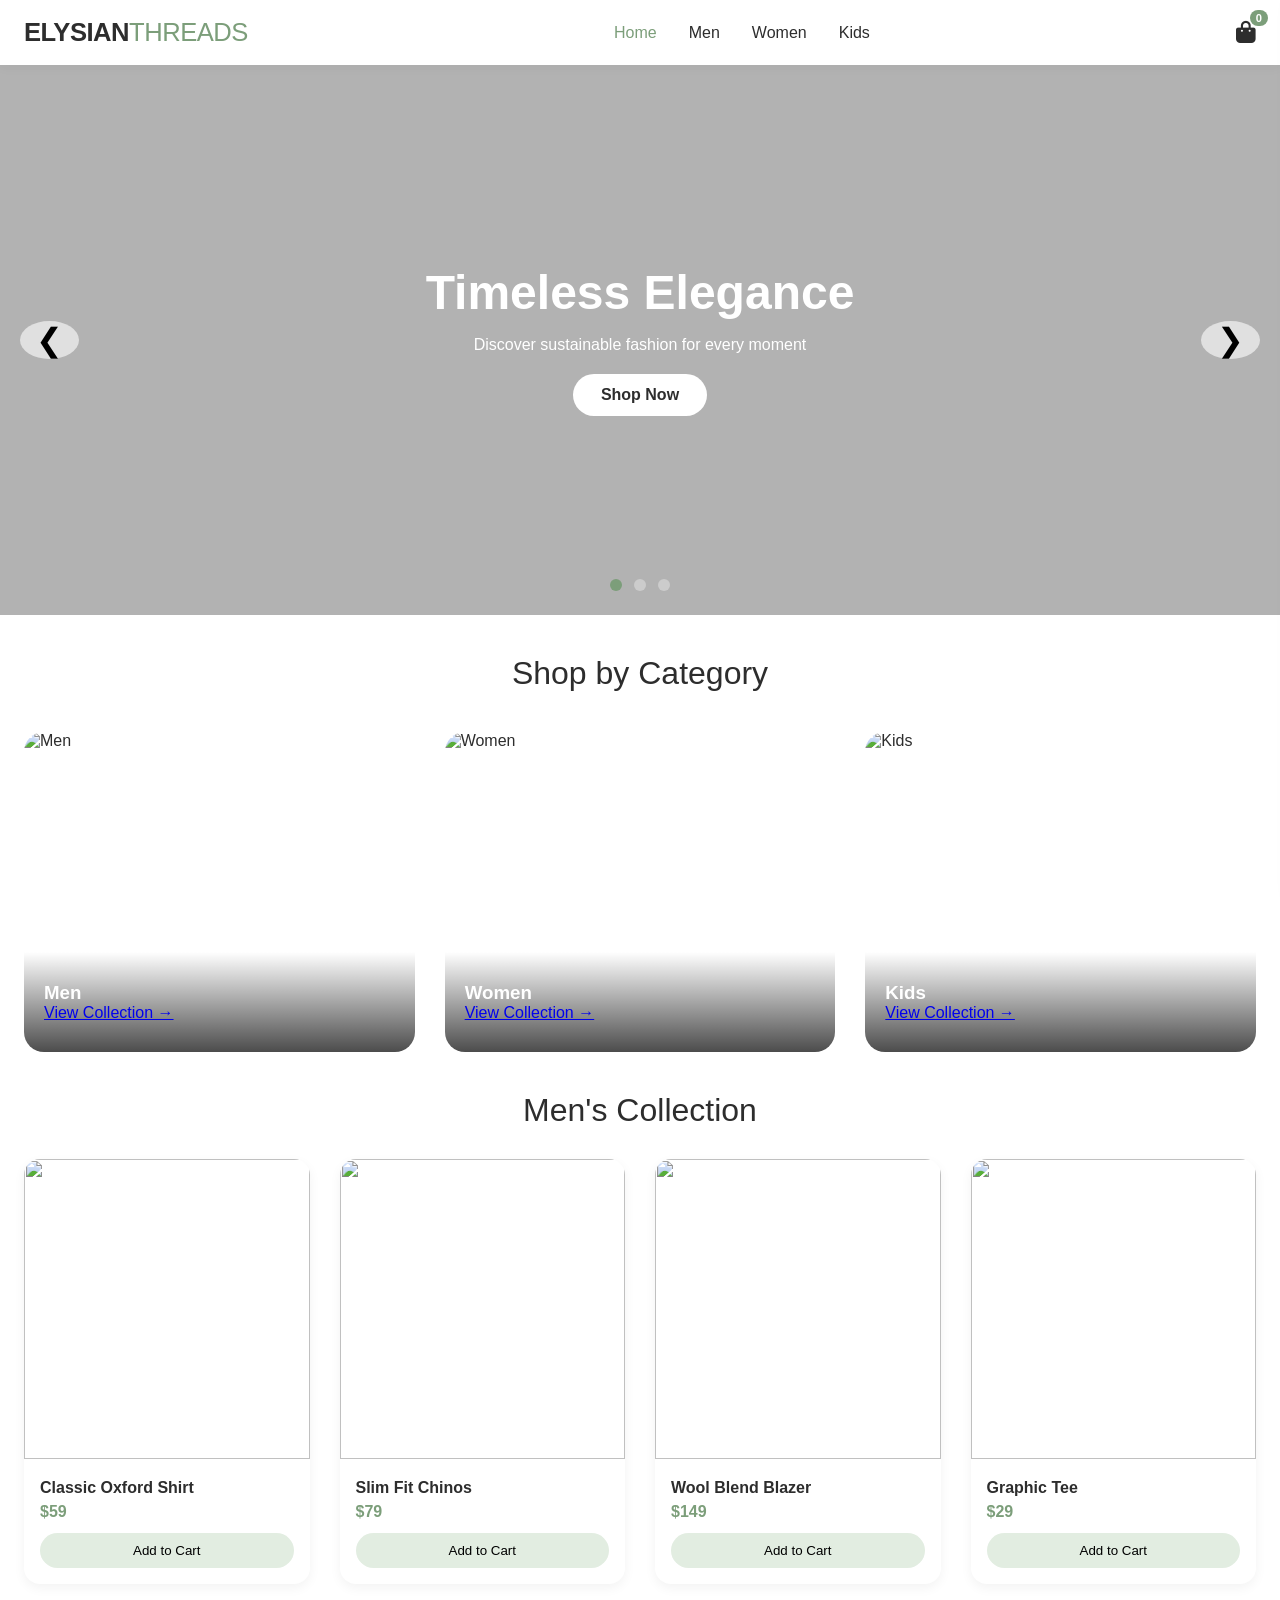
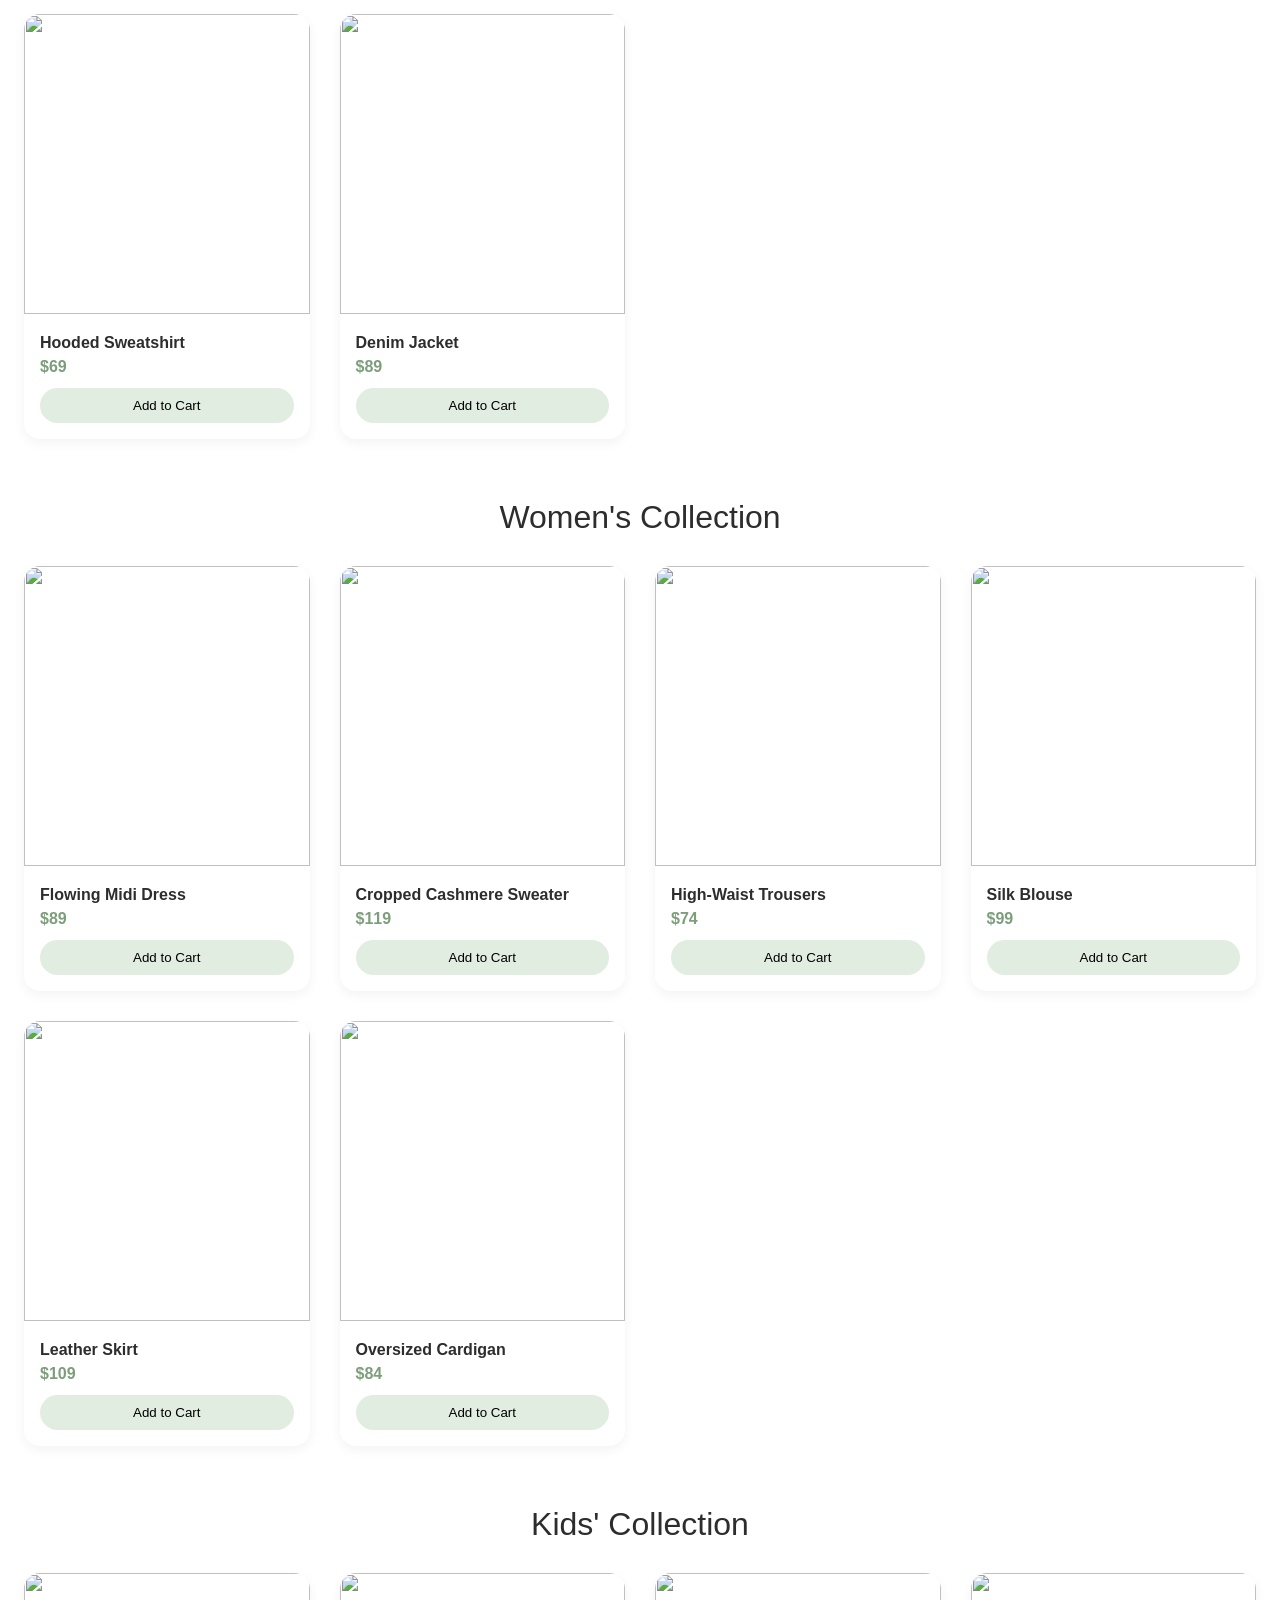
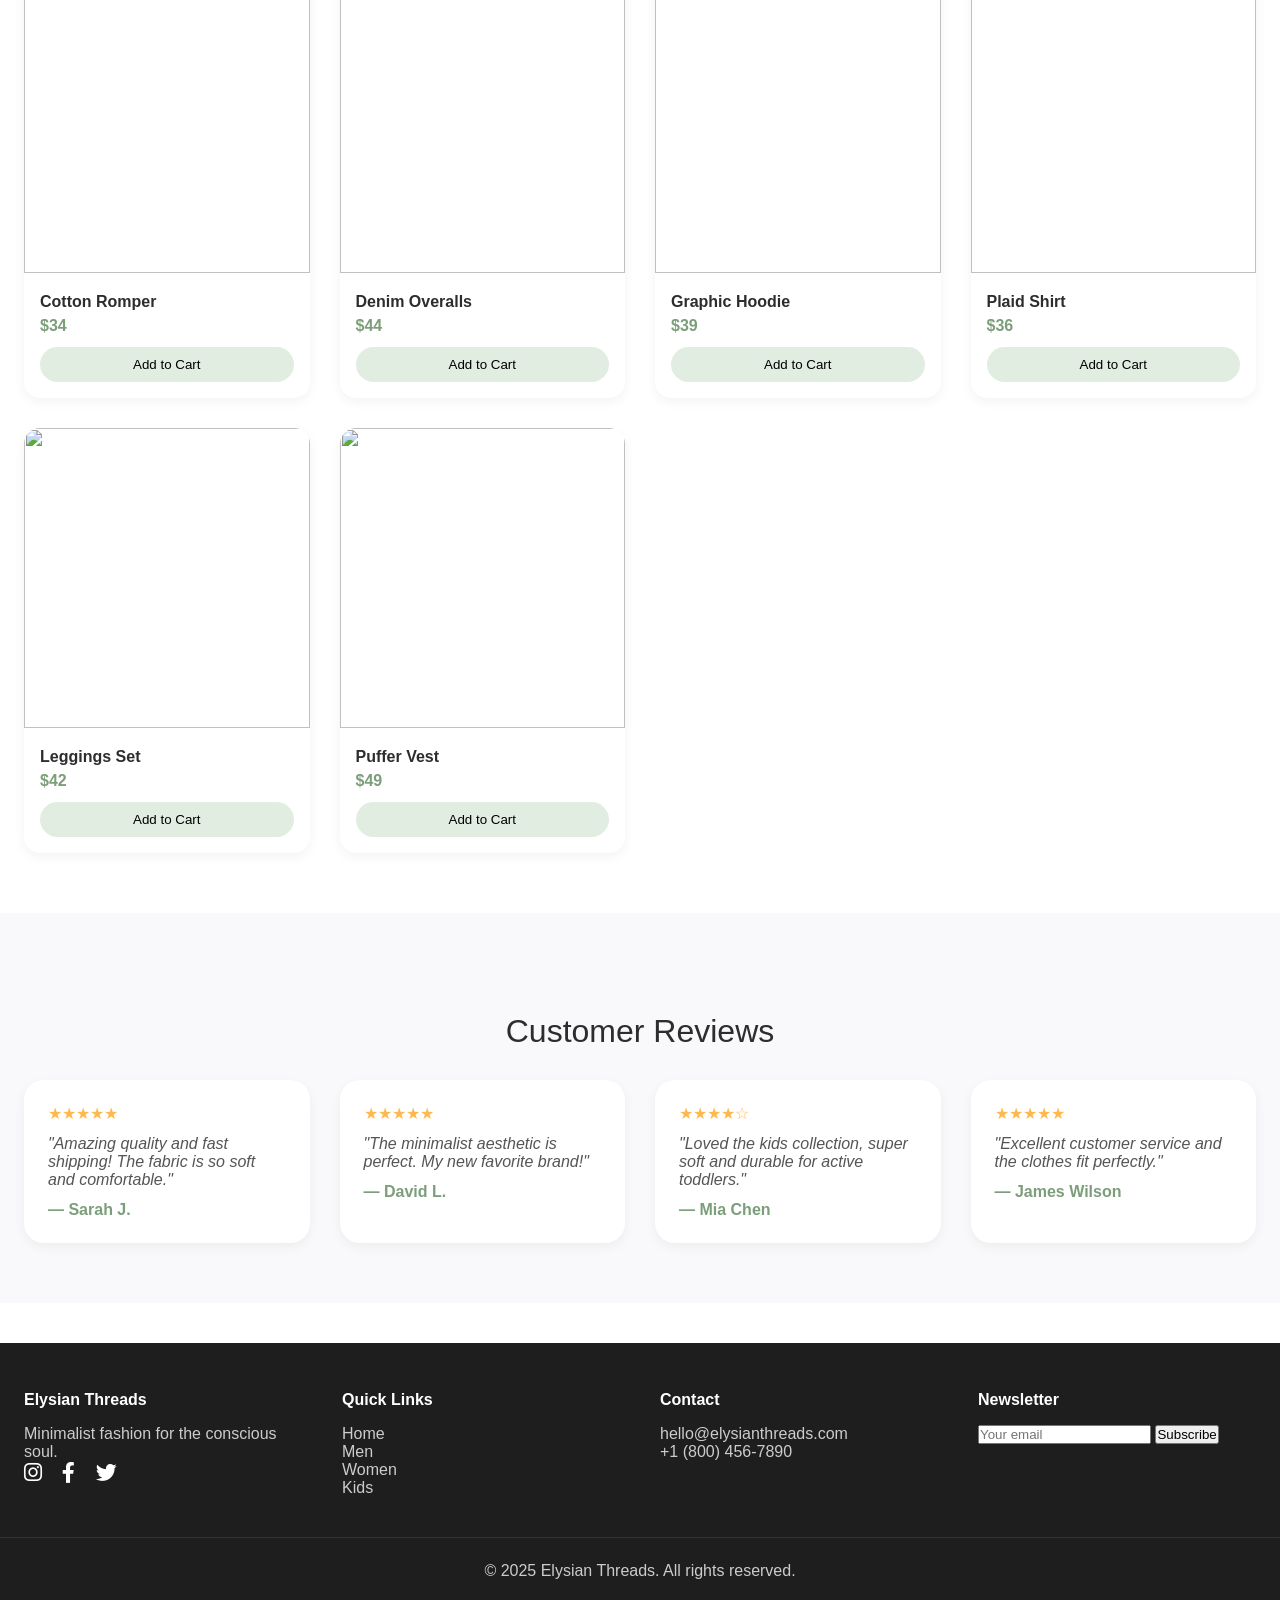
==== index.html @ 68f06bfb "Add files via upload" ====
<!DOCTYPE html>
<html lang="en">
<head>
    <meta charset="UTF-8">
    <meta name="viewport" content="width=device-width, initial-scale=1.0, user-scalable=yes">
    <title>Elysian Threads | Minimalist Clothing</title>
    <link rel="stylesheet" href="https://cdnjs.cloudflare.com/ajax/libs/font-awesome/6.0.0-beta3/css/all.min.css">
    <link rel="stylesheet" href="style.css">
</head>
<body>

    <!-- Header / Navigation -->
    <header>
        <div class="container header-container">
            <div class="logo">
                <a href="index.html">ELYSIAN<span>THREADS</span></a>
            </div>
            <nav>
                <ul class="nav-links">
                    <li><a href="index.html" class="active">Home</a></li>
                    <li><a href="#men">Men</a></li>
                    <li><a href="#women">Women</a></li>
                    <li><a href="#kids">Kids</a></li>
                </ul>
            </nav>
            <div class="cart-icon">
                <i class="fas fa-shopping-bag"></i>
                <span class="cart-count" id="cartCount">0</span>
            </div>
            <div class="mobile-menu-btn">
                <i class="fas fa-bars"></i>
            </div>
        </div>
    </header>

    <!-- Cart Sidebar -->
    <div class="cart-sidebar" id="cartSidebar">
        <div class="cart-header">
            <h3>Shopping Cart</h3>
            <button class="close-cart" id="closeCartBtn">&times;</button>
        </div>
        <div class="cart-items" id="cartItemsList">
            <p class="empty-cart-msg">Your cart is empty</p>
        </div>
        <div class="cart-footer">
            <div class="cart-total">
                <span>Total:</span>
                <span id="cartTotalPrice">$0.00</span>
            </div>
            <button class="checkout-btn" id="checkoutBtn">Begin Checkout</button>
        </div>
    </div>
    <div class="cart-overlay" id="cartOverlay"></div>

    <!-- Hero Carousel -->
    <section class="hero" id="home">
        <div class="carousel-container">
            <div class="carousel-slides" id="carouselSlides">
                <div class="slide active">
                    <div class="slide-content">
                        <h2>Timeless Elegance</h2>
                        <p>Discover sustainable fashion for every moment</p>
                        <a href="#men" class="slide-btn">Shop Now</a>
                    </div>
                </div>
                <div class="slide">
                    <div class="slide-content">
                        <h2>Effortless Style</h2>
                        <p>Modern minimalism meets comfort</p>
                        <a href="#women" class="slide-btn">Explore Women</a>
                    </div>
                </div>
                <div class="slide">
                    <div class="slide-content">
                        <h2>Little Wonders</h2>
                        <p>Gentle fabrics for joyful kids</p>
                        <a href="#kids" class="slide-btn">Kids Collection</a>
                    </div>
                </div>
            </div>
            <button class="carousel-btn prev" id="prevBtn">&#10094;</button>
            <button class="carousel-btn next" id="nextBtn">&#10095;</button>
            <div class="carousel-dots" id="carouselDots"></div>
        </div>
    </section>

    <!-- Category Showcase -->
    <section class="categories">
        <div class="container">
            <h2 class="section-title">Shop by Category</h2>
            <div class="category-grid">
                <div class="category-card" data-cat="men">
                    <img src="https://images.unsplash.com/photo-1594938298603-c8148c4dae35?w=500&h=600&fit=crop" alt="Men">
                    <div class="category-overlay">
                        <h3>Men</h3>
                        <a href="#men" class="category-link">View Collection →</a>
                    </div>
                </div>
                <div class="category-card" data-cat="women">
                    <img src="https://images.unsplash.com/photo-1532453288672-3a27e9be9efd?w=500&h=600&fit=crop" alt="Women">
                    <div class="category-overlay">
                        <h3>Women</h3>
                        <a href="#women" class="category-link">View Collection →</a>
                    </div>
                </div>
                <div class="category-card" data-cat="kids">
                    <img src="https://images.unsplash.com/photo-1519238263530-99bdd11df2ea?w=500&h=600&fit=crop" alt="Kids">
                    <div class="category-overlay">
                        <h3>Kids</h3>
                        <a href="#kids" class="category-link">View Collection →</a>
                    </div>
                </div>
            </div>
        </div>
    </section>

    <!-- Product Sections -->
    <div id="men"></div>
    <section class="products-section">
        <div class="container">
            <h2 class="section-title">Men's Collection</h2>
            <div class="product-grid" id="menProducts"></div>
        </div>
    </section>

    <div id="women"></div>
    <section class="products-section">
        <div class="container">
            <h2 class="section-title">Women's Collection</h2>
            <div class="product-grid" id="womenProducts"></div>
        </div>
    </section>

    <div id="kids"></div>
    <section class="products-section">
        <div class="container">
            <h2 class="section-title">Kids' Collection</h2>
            <div class="product-grid" id="kidsProducts"></div>
        </div>
    </section>

    <!-- Customer Reviews -->
    <section class="reviews">
        <div class="container">
            <h2 class="section-title">Customer Reviews</h2>
            <div class="reviews-grid" id="reviewsContainer"></div>
        </div>
    </section>

    <!-- Footer -->
    <footer>
        <div class="container footer-content">
            <div class="footer-col">
                <h4>Elysian Threads</h4>
                <p>Minimalist fashion for the conscious soul.</p>
                <div class="social-icons">
                    <a href="#"><i class="fab fa-instagram"></i></a>
                    <a href="#"><i class="fab fa-facebook-f"></i></a>
                    <a href="#"><i class="fab fa-twitter"></i></a>
                </div>
            </div>
            <div class="footer-col">
                <h4>Quick Links</h4>
                <ul>
                    <li><a href="index.html">Home</a></li>
                    <li><a href="#men">Men</a></li>
                    <li><a href="#women">Women</a></li>
                    <li><a href="#kids">Kids</a></li>
                </ul>
            </div>
            <div class="footer-col">
                <h4>Contact</h4>
                <p>hello@elysianthreads.com</p>
                <p>+1 (800) 456-7890</p>
            </div>
            <div class="footer-col">
                <h4>Newsletter</h4>
                <form id="newsletterForm">
                    <input type="email" placeholder="Your email" required>
                    <button type="submit">Subscribe</button>
                </form>
            </div>
        </div>
        <div class="footer-bottom">
            <p>&copy; 2025 Elysian Threads. All rights reserved.</p>
        </div>
    </footer>

    <!-- Modal for Product Detail -->
    <div id="productModal" class="modal">
        <div class="modal-content">
            <span class="close-modal">&times;</span>
            <div class="modal-body" id="modalBody"></div>
        </div>
    </div>

    <script src="script.js"></script>
</body>
</html>
---- style.css ----
* {
    margin: 0;
    padding: 0;
    box-sizing: border-box;
    font-family: 'Inter', -apple-system, BlinkMacSystemFont, 'Segoe UI', sans-serif;
}

body {
    background-color: #ffffff;
    color: #2d2d2d;
    overflow-x: hidden;
}

:root {
    --sage: #7c9e7a;
    --sage-dark: #5e7c5c;
    --sage-light: #e2ede1;
    --gray-bg: #f9f9fb;
    --text-muted: #6b6b6b;
    --border: #ececec;
}

.container {
    max-width: 1280px;
    margin: 0 auto;
    padding: 0 24px;
}

/* Header */
header {
    background: white;
    box-shadow: 0 2px 12px rgba(0,0,0,0.04);
    position: sticky;
    top: 0;
    z-index: 100;
}

.header-container {
    display: flex;
    justify-content: space-between;
    align-items: center;
    padding: 18px 24px;
}

.logo a {
    font-size: 1.6rem;
    font-weight: 600;
    letter-spacing: -0.5px;
    text-decoration: none;
    color: #2d2d2d;
}

.logo span {
    color: var(--sage);
    font-weight: 300;
}

.nav-links {
    display: flex;
    gap: 32px;
    list-style: none;
}

.nav-links a {
    text-decoration: none;
    color: #2d2d2d;
    font-weight: 500;
    transition: color 0.2s;
}

.nav-links a:hover, .nav-links a.active {
    color: var(--sage);
}

.cart-icon {
    position: relative;
    cursor: pointer;
    font-size: 1.4rem;
    color: #2d2d2d;
}

.cart-count {
    position: absolute;
    top: -10px;
    right: -12px;
    background: var(--sage);
    color: white;
    font-size: 0.7rem;
    font-weight: bold;
    padding: 2px 6px;
    border-radius: 20px;
    min-width: 18px;
    text-align: center;
}

.mobile-menu-btn {
    display: none;
    font-size: 1.5rem;
    cursor: pointer;
}

/* Cart Sidebar */
.cart-sidebar {
    position: fixed;
    top: 0;
    right: -400px;
    width: 380px;
    height: 100%;
    background: white;
    box-shadow: -4px 0 20px rgba(0,0,0,0.1);
    z-index: 1000;
    transition: right 0.3s ease;
    display: flex;
    flex-direction: column;
    padding: 20px;
}

.cart-sidebar.open {
    right: 0;
}

.cart-overlay {
    position: fixed;
    top: 0;
    left: 0;
    width: 100%;
    height: 100%;
    background: rgba(0,0,0,0.4);
    z-index: 999;
    display: none;
}

.cart-overlay.active {
    display: block;
}

.cart-header {
    display: flex;
    justify-content: space-between;
    align-items: center;
    border-bottom: 1px solid var(--border);
    padding-bottom: 15px;
}

.close-cart {
    background: none;
    border: none;
    font-size: 28px;
    cursor: pointer;
}

.cart-items {
    flex: 1;
    overflow-y: auto;
    margin: 20px 0;
}

.cart-item {
    display: flex;
    gap: 12px;
    margin-bottom: 16px;
    padding-bottom: 12px;
    border-bottom: 1px solid #f0f0f0;
}

.cart-item-img {
    width: 70px;
    height: 70px;
    object-fit: cover;
    border-radius: 8px;
}

.cart-item-details {
    flex: 1;
}

.cart-item-title {
    font-weight: 500;
    font-size: 0.9rem;
}

.cart-item-price {
    color: var(--sage);
    font-weight: 600;
}

.cart-item-remove {
    background: none;
    border: none;
    color: #999;
    cursor: pointer;
    font-size: 1rem;
}

.cart-footer {
    border-top: 1px solid var(--border);
    padding-top: 16px;
}

.cart-total {
    display: flex;
    justify-content: space-between;
    font-weight: 700;
    margin-bottom: 16px;
}

.checkout-btn {
    width: 100%;
    background: var(--sage);
    color: white;
    border: none;
    padding: 14px;
    border-radius: 40px;
    font-weight: 600;
    cursor: pointer;
    transition: 0.2s;
}

.checkout-btn:hover {
    background: var(--sage-dark);
}

/* Hero Carousel */
.hero {
    margin-bottom: 40px;
}

.carousel-container {
    position: relative;
    overflow: hidden;
    height: 550px;
}

.carousel-slides {
    display: flex;
    transition: transform 0.5s ease;
    height: 100%;
}

.slide {
    min-width: 100%;
    background-size: cover;
    background-position: center;
    display: flex;
    align-items: center;
    justify-content: center;
    text-align: center;
    color: white;
}

.slide:nth-child(1) { background-image: linear-gradient(rgba(0,0,0,0.3), rgba(0,0,0,0.3)), url('https://images.unsplash.com/photo-1441984904996-e0b6ba687e04?w=1600&h=600&fit=crop'); }
.slide:nth-child(2) { background-image: linear-gradient(rgba(0,0,0,0.3), rgba(0,0,0,0.3)), url('https://images.unsplash.com/photo-1483985988355-963728e4dd2a?w=1600&h=600&fit=crop'); }
.slide:nth-child(3) { background-image: linear-gradient(rgba(0,0,0,0.3), rgba(0,0,0,0.3)), url('https://images.unsplash.com/photo-1519238263530-99bdd11df2ea?w=1600&h=600&fit=crop'); }

.slide-content h2 {
    font-size: 3rem;
    margin-bottom: 1rem;
}

.slide-btn {
    display: inline-block;
    margin-top: 20px;
    padding: 12px 28px;
    background: white;
    color: #2d2d2d;
    text-decoration: none;
    border-radius: 40px;
    font-weight: 600;
}

.carousel-btn {
    position: absolute;
    top: 50%;
    transform: translateY(-50%);
    background: rgba(255,255,255,0.6);
    border: none;
    font-size: 2rem;
    padding: 0 16px;
    cursor: pointer;
    border-radius: 50%;
}

.prev { left: 20px; }
.next { right: 20px; }

.carousel-dots {
    text-align: center;
    position: absolute;
    bottom: 20px;
    width: 100%;
}

.dot {
    display: inline-block;
    width: 12px;
    height: 12px;
    background: #ccc;
    border-radius: 50%;
    margin: 0 6px;
    cursor: pointer;
}

.dot.active {
    background: var(--sage);
}

/* Categories */
.category-grid {
    display: grid;
    grid-template-columns: repeat(auto-fit, minmax(280px, 1fr));
    gap: 30px;
    margin: 40px 0;
}

.category-card {
    position: relative;
    overflow: hidden;
    border-radius: 20px;
    height: 320px;
    cursor: pointer;
}

.category-card img {
    width: 100%;
    height: 100%;
    object-fit: cover;
    transition: transform 0.4s;
}

.category-overlay {
    position: absolute;
    bottom: 0;
    left: 0;
    right: 0;
    background: linear-gradient(to top, rgba(0,0,0,0.7), transparent);
    padding: 30px 20px;
    color: white;
}

/* Product Grid */
.section-title {
    text-align: center;
    font-size: 2rem;
    margin: 40px 0 30px;
    font-weight: 500;
}

.product-grid {
    display: grid;
    grid-template-columns: repeat(auto-fill, minmax(260px, 1fr));
    gap: 30px;
    margin-bottom: 60px;
}

.product-card {
    background: white;
    border-radius: 16px;
    overflow: hidden;
    box-shadow: 0 4px 12px rgba(0,0,0,0.05);
    transition: transform 0.2s, box-shadow 0.2s;
}

.product-card:hover {
    transform: translateY(-6px);
    box-shadow: 0 12px 24px rgba(0,0,0,0.1);
}

.product-img {
    width: 100%;
    height: 300px;
    object-fit: cover;
    cursor: pointer;
}

.product-info {
    padding: 16px;
}

.product-title {
    font-weight: 600;
    margin-bottom: 6px;
}

.product-price {
    color: var(--sage);
    font-weight: 700;
    margin-bottom: 12px;
}

.add-to-cart {
    background: var(--sage-light);
    border: none;
    padding: 10px;
    width: 100%;
    border-radius: 40px;
    font-weight: 500;
    cursor: pointer;
    transition: 0.2s;
}

.add-to-cart:hover {
    background: var(--sage);
    color: white;
}

/* Reviews */
.reviews {
    background: var(--gray-bg);
    padding: 60px 0;
    margin: 40px 0;
}

.reviews-grid {
    display: grid;
    grid-template-columns: repeat(auto-fit, minmax(260px, 1fr));
    gap: 30px;
}

.review-card {
    background: white;
    padding: 24px;
    border-radius: 20px;
    box-shadow: 0 4px 12px rgba(0,0,0,0.05);
}

.stars {
    color: #ffb84d;
    margin-bottom: 12px;
}

.review-text {
    font-style: italic;
    margin: 12px 0;
    color: #555;
}

.review-name {
    font-weight: 600;
    color: var(--sage);
}

/* Footer */
footer {
    background: #1e1e1e;
    color: #ccc;
    padding-top: 48px;
}

.footer-content {
    display: grid;
    grid-template-columns: repeat(auto-fit, minmax(200px, 1fr));
    gap: 40px;
}

.footer-col h4 {
    color: white;
    margin-bottom: 16px;
}

.footer-col ul {
    list-style: none;
}

.footer-col ul li a {
    color: #ccc;
    text-decoration: none;
}

.social-icons a {
    color: white;
    margin-right: 16px;
    font-size: 1.3rem;
}

.footer-bottom {
    text-align: center;
    padding: 24px;
    border-top: 1px solid #333;
    margin-top: 40px;
}

/* Modal */
.modal {
    display: none;
    position: fixed;
    top: 0; left: 0;
    width: 100%; height: 100%;
    background: rgba(0,0,0,0.8);
    z-index: 1100;
    justify-content: center;
    align-items: center;
}

.modal-content {
    background: white;
    width: 90%;
    max-width: 500px;
    border-radius: 24px;
    padding: 24px;
    position: relative;
}

.close-modal {
    position: absolute;
    right: 20px;
    top: 15px;
    font-size: 28px;
    cursor: pointer;
}

.modal-body img {
    width: 100%;
    border-radius: 16px;
}

.size-select {
    margin: 15px 0;
    display: flex;
    gap: 10px;
    flex-wrap: wrap;
}

.size-btn {
    padding: 8px 16px;
    border: 1px solid #ddd;
    background: white;
    border-radius: 30px;
    cursor: pointer;
}

.size-btn.selected {
    background: var(--sage);
    color: white;
    border-color: var(--sage);
}

/* Responsive */
@media (max-width: 768px) {
    .nav-links {
        display: none;
    }
    .mobile-menu-btn {
        display: block;
    }
    .cart-sidebar {
        width: 100%;
        right: -100%;
    }
    .slide-content h2 {
        font-size: 2rem;
    }
    .carousel-container {
        height: 400px;
    }
}
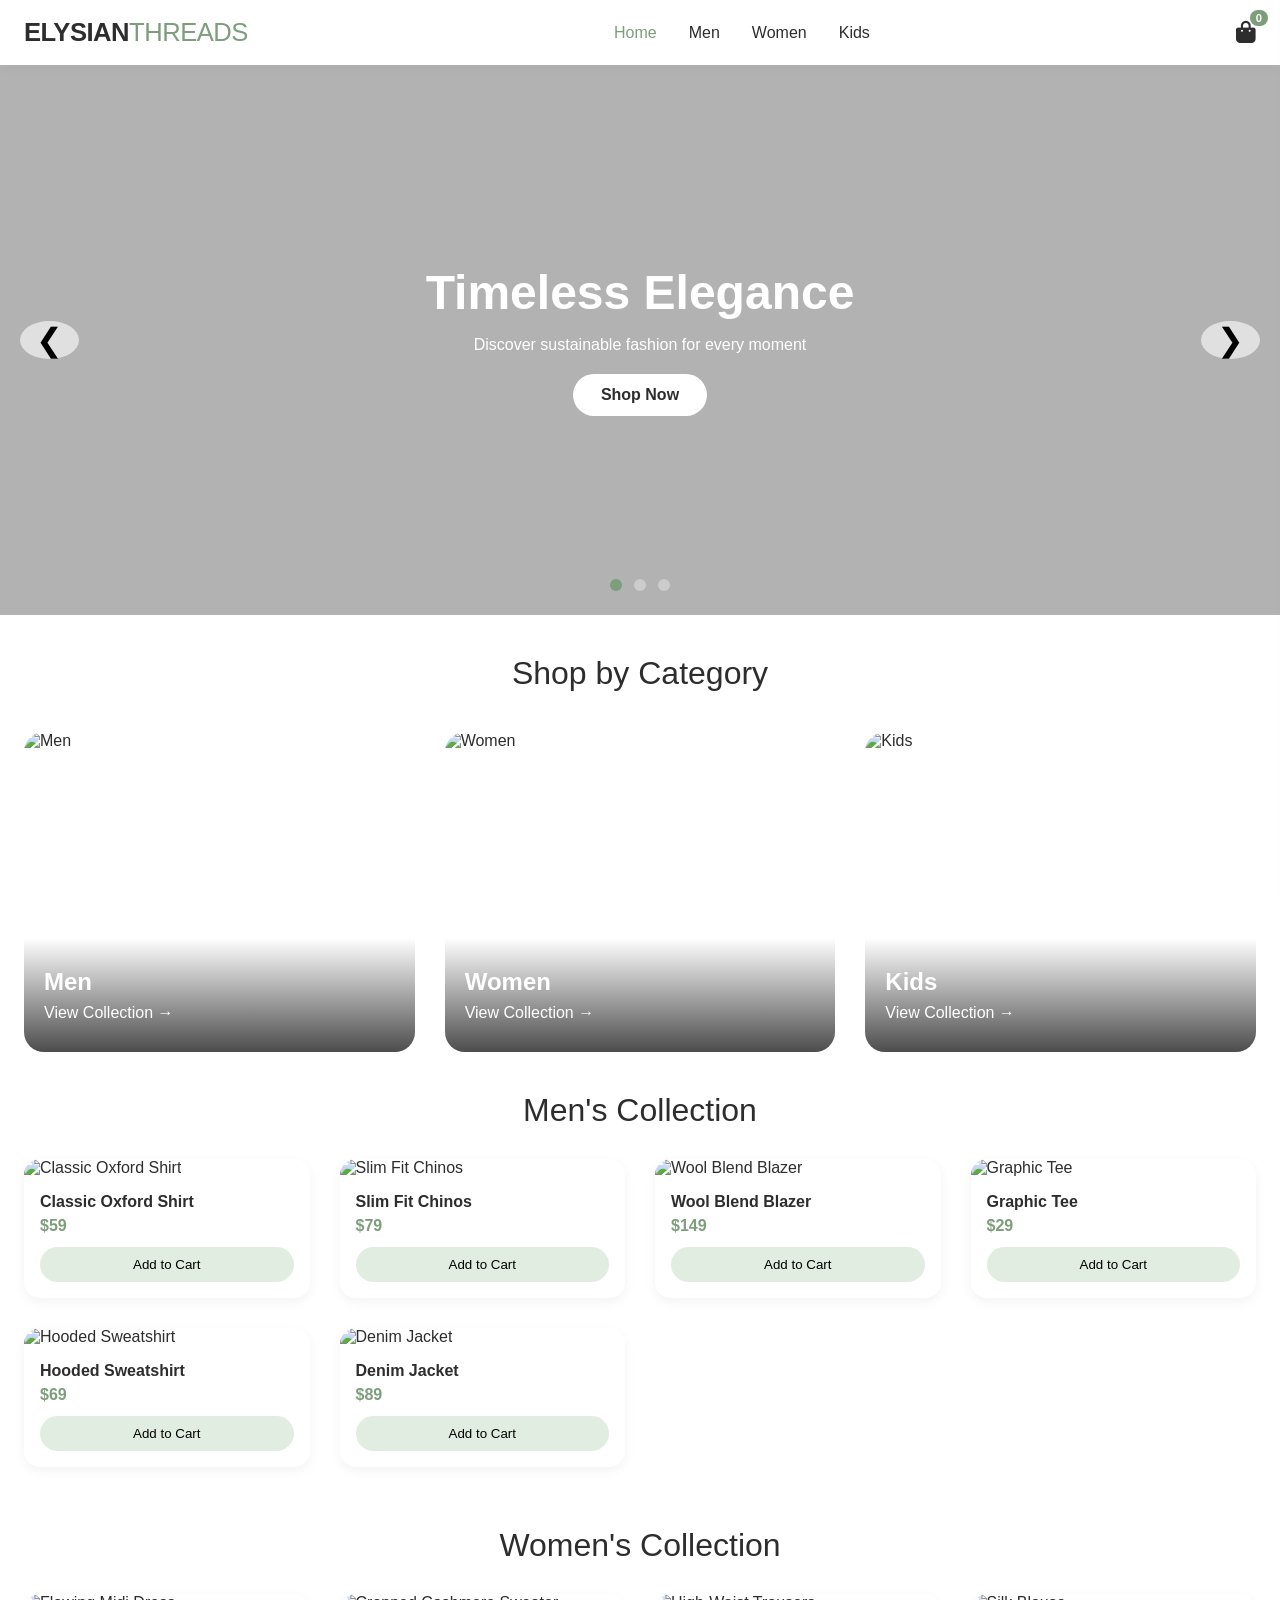
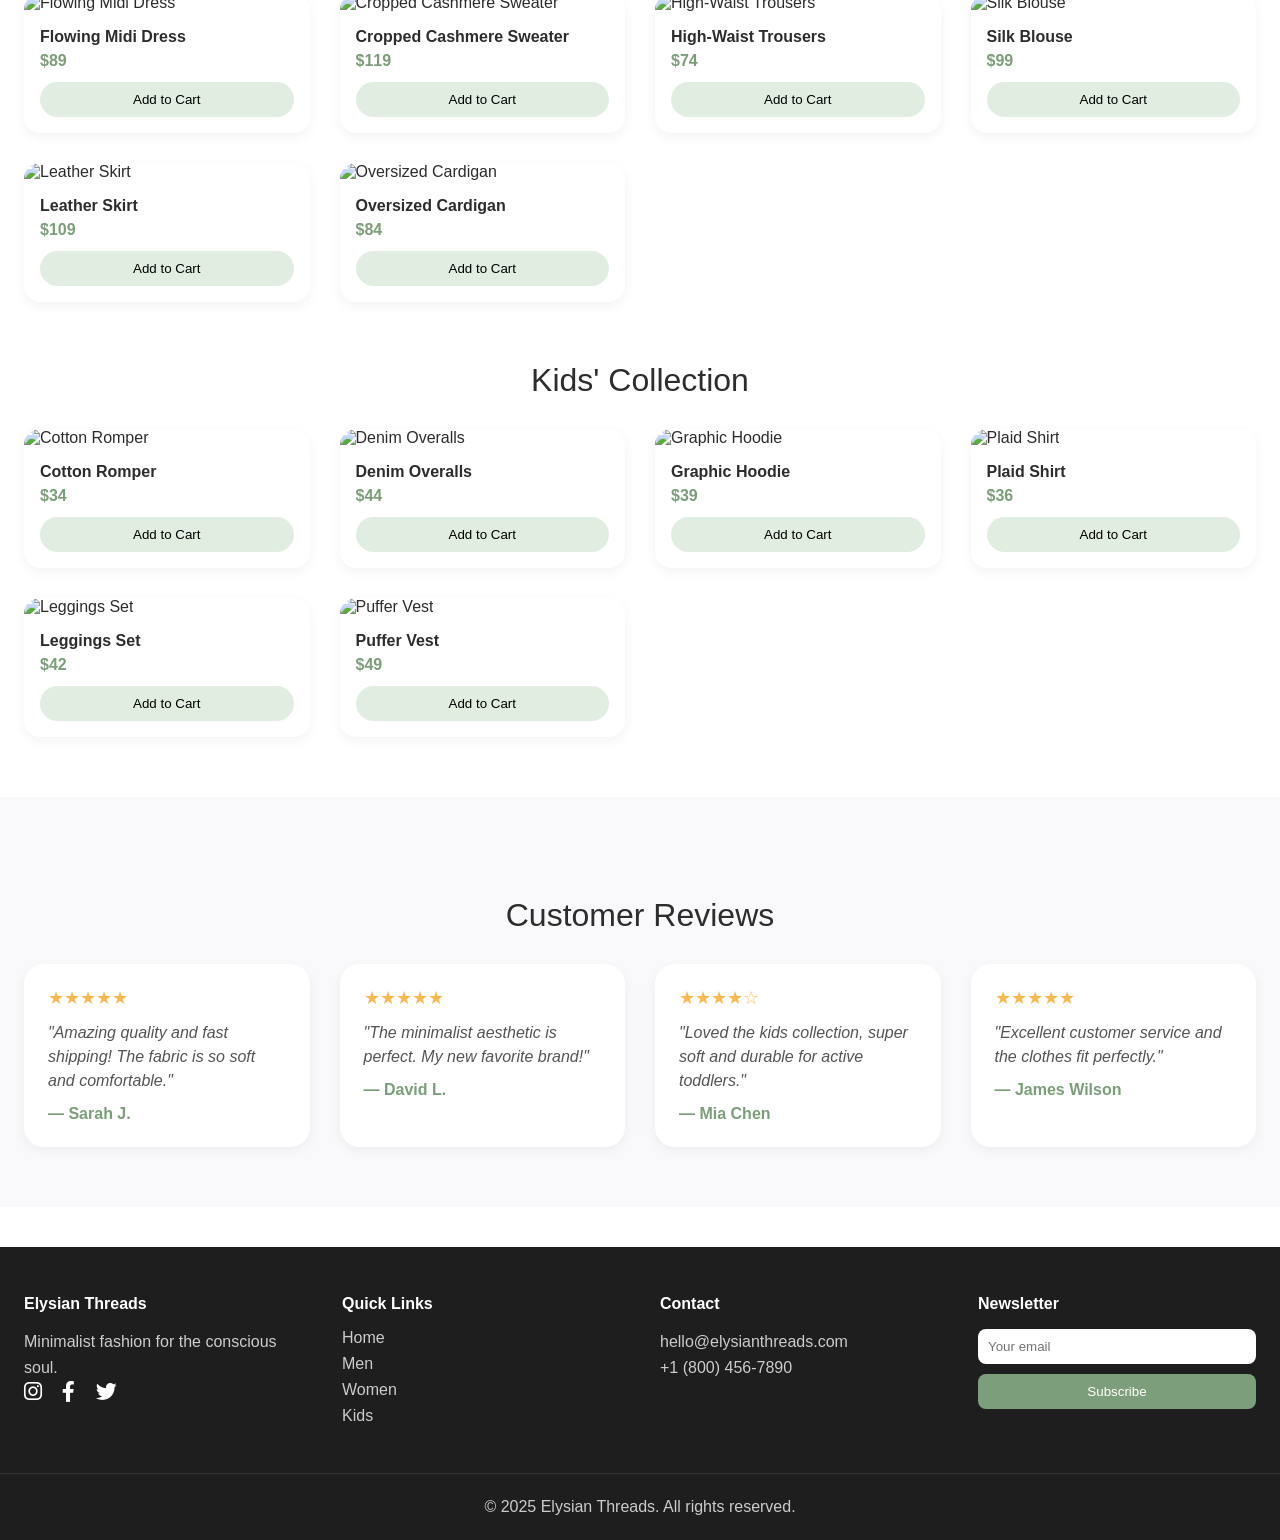
==== commit 61107c3f: "Update index.html" ====
--- a/index.html
+++ b/index.html
@@ -1,3 +1,4 @@
+
 <!DOCTYPE html>
 <html lang="en">
 <head>
@@ -6,8 +7,19 @@
     <title>Elysian Threads | Minimalist Clothing</title>
     <link rel="stylesheet" href="https://cdnjs.cloudflare.com/ajax/libs/font-awesome/6.0.0-beta3/css/all.min.css">
     <link rel="stylesheet" href="style.css">
+        <!-- Google Tag Manager -->
+<script>(function(w,d,s,l,i){w[l]=w[l]||[];w[l].push({'gtm.start':
+new Date().getTime(),event:'gtm.js'});var f=d.getElementsByTagName(s)[0],
+j=d.createElement(s),dl=l!='dataLayer'?'&l='+l:'';j.async=true;j.src=
+'https://www.googletagmanager.com/gtm.js?id='+i+dl;f.parentNode.insertBefore(j,f);
+})(window,document,'script','dataLayer','GTM-NMN922RL');</script>
+<!-- End Google Tag Manager -->
 </head>
 <body>
+      <!-- Google Tag Manager (noscript) -->
+<noscript><iframe src="https://www.googletagmanager.com/ns.html?id=GTM-NMN922RL"
+height="0" width="0" style="display:none;visibility:hidden"></iframe></noscript>
+<!-- End Google Tag Manager (noscript) -->
 
     <!-- Header / Navigation -->
     <header>
@@ -89,21 +101,21 @@
         <div class="container">
             <h2 class="section-title">Shop by Category</h2>
             <div class="category-grid">
-                <div class="category-card" data-cat="men">
+                <div class="category-card">
                     <img src="https://images.unsplash.com/photo-1594938298603-c8148c4dae35?w=500&h=600&fit=crop" alt="Men">
                     <div class="category-overlay">
                         <h3>Men</h3>
                         <a href="#men" class="category-link">View Collection →</a>
                     </div>
                 </div>
-                <div class="category-card" data-cat="women">
+                <div class="category-card">
                     <img src="https://images.unsplash.com/photo-1532453288672-3a27e9be9efd?w=500&h=600&fit=crop" alt="Women">
                     <div class="category-overlay">
                         <h3>Women</h3>
                         <a href="#women" class="category-link">View Collection →</a>
                     </div>
                 </div>
-                <div class="category-card" data-cat="kids">
+                <div class="category-card">
                     <img src="https://images.unsplash.com/photo-1519238263530-99bdd11df2ea?w=500&h=600&fit=crop" alt="Kids">
                     <div class="category-overlay">
                         <h3>Kids</h3>
@@ -114,28 +126,195 @@
         </div>
     </section>
 
-    <!-- Product Sections -->
+    <!-- Men's Collection -->
     <div id="men"></div>
     <section class="products-section">
         <div class="container">
             <h2 class="section-title">Men's Collection</h2>
-            <div class="product-grid" id="menProducts"></div>
-        </div>
-    </section>
-
+            <div class="product-grid">
+                <!-- Product 1 -->
+                <div class="product-card" data-product-id="m1">
+                    <img src="https://images.unsplash.com/photo-1596755094514-f87e34085b2c?w=400&h=500&fit=crop" class="product-img" alt="Classic Oxford Shirt" onclick="viewItem('m1')">
+                    <div class="product-info">
+                        <div class="product-title">Classic Oxford Shirt</div>
+                        <div class="product-price">$59</div>
+                        <button class="add-to-cart-btn" onclick="addToCart('m1', 'Classic Oxford Shirt', 59, 'Men')">Add to Cart</button>
+                    </div>
+                </div>
+                <!-- Product 2 -->
+                <div class="product-card" data-product-id="m2">
+                    <img src="https://images.unsplash.com/photo-1473966968600-fa801b869a1a?w=400&h=500&fit=crop" class="product-img" alt="Slim Fit Chinos" onclick="viewItem('m2')">
+                    <div class="product-info">
+                        <div class="product-title">Slim Fit Chinos</div>
+                        <div class="product-price">$79</div>
+                        <button class="add-to-cart-btn" onclick="addToCart('m2', 'Slim Fit Chinos', 79, 'Men')">Add to Cart</button>
+                    </div>
+                </div>
+                <!-- Product 3 -->
+                <div class="product-card" data-product-id="m3">
+                    <img src="https://images.unsplash.com/photo-1507679799987-c73779587ccf?w=400&h=500&fit=crop" class="product-img" alt="Wool Blend Blazer" onclick="viewItem('m3')">
+                    <div class="product-info">
+                        <div class="product-title">Wool Blend Blazer</div>
+                        <div class="product-price">$149</div>
+                        <button class="add-to-cart-btn" onclick="addToCart('m3', 'Wool Blend Blazer', 149, 'Men')">Add to Cart</button>
+                    </div>
+                </div>
+                <!-- Product 4 -->
+                <div class="product-card" data-product-id="m4">
+                    <img src="https://images.unsplash.com/photo-1521572163474-6864f9cf17ab?w=400&h=500&fit=crop" class="product-img" alt="Graphic Tee" onclick="viewItem('m4')">
+                    <div class="product-info">
+                        <div class="product-title">Graphic Tee</div>
+                        <div class="product-price">$29</div>
+                        <button class="add-to-cart-btn" onclick="addToCart('m4', 'Graphic Tee', 29, 'Men')">Add to Cart</button>
+                    </div>
+                </div>
+                <!-- Product 5 -->
+                <div class="product-card" data-product-id="m5">
+                    <img src="https://images.unsplash.com/photo-1556821840-3a63f95609a7?w=400&h=500&fit=crop" class="product-img" alt="Hooded Sweatshirt" onclick="viewItem('m5')">
+                    <div class="product-info">
+                        <div class="product-title">Hooded Sweatshirt</div>
+                        <div class="product-price">$69</div>
+                        <button class="add-to-cart-btn" onclick="addToCart('m5', 'Hooded Sweatshirt', 69, 'Men')">Add to Cart</button>
+                    </div>
+                </div>
+                <!-- Product 6 -->
+                <div class="product-card" data-product-id="m6">
+                    <img src="https://images.unsplash.com/photo-1576995853123-5a10305d93c0?w=400&h=500&fit=crop" class="product-img" alt="Denim Jacket" onclick="viewItem('m6')">
+                    <div class="product-info">
+                        <div class="product-title">Denim Jacket</div>
+                        <div class="product-price">$89</div>
+                        <button class="add-to-cart-btn" onclick="addToCart('m6', 'Denim Jacket', 89, 'Men')">Add to Cart</button>
+                    </div>
+                </div>
+            </div>
+        </div>
+    </section>
+
+    <!-- Women's Collection -->
     <div id="women"></div>
     <section class="products-section">
         <div class="container">
             <h2 class="section-title">Women's Collection</h2>
-            <div class="product-grid" id="womenProducts"></div>
-        </div>
-    </section>
-
+            <div class="product-grid">
+                <!-- Product 1 -->
+                <div class="product-card" data-product-id="w1">
+                    <img src="https://images.unsplash.com/photo-1496747611176-843222e1e57c?w=400&h=500&fit=crop" class="product-img" alt="Flowing Midi Dress" onclick="viewItem('w1')">
+                    <div class="product-info">
+                        <div class="product-title">Flowing Midi Dress</div>
+                        <div class="product-price">$89</div>
+                        <button class="add-to-cart-btn" onclick="addToCart('w1', 'Flowing Midi Dress', 89, 'Women')">Add to Cart</button>
+                    </div>
+                </div>
+                <!-- Product 2 -->
+                <div class="product-card" data-product-id="w2">
+                    <img src="https://images.unsplash.com/photo-1434389674359-503a6ba9f34b?w=400&h=500&fit=crop" class="product-img" alt="Cropped Cashmere Sweater" onclick="viewItem('w2')">
+                    <div class="product-info">
+                        <div class="product-title">Cropped Cashmere Sweater</div>
+                        <div class="product-price">$119</div>
+                        <button class="add-to-cart-btn" onclick="addToCart('w2', 'Cropped Cashmere Sweater', 119, 'Women')">Add to Cart</button>
+                    </div>
+                </div>
+                <!-- Product 3 -->
+                <div class="product-card" data-product-id="w3">
+                    <img src="https://images.unsplash.com/photo-1594938298603-c8148c4dae35?w=400&h=500&fit=crop" class="product-img" alt="High-Waist Trousers" onclick="viewItem('w3')">
+                    <div class="product-info">
+                        <div class="product-title">High-Waist Trousers</div>
+                        <div class="product-price">$74</div>
+                        <button class="add-to-cart-btn" onclick="addToCart('w3', 'High-Waist Trousers', 74, 'Women')">Add to Cart</button>
+                    </div>
+                </div>
+                <!-- Product 4 -->
+                <div class="product-card" data-product-id="w4">
+                    <img src="https://images.unsplash.com/photo-1564257631407-4deb1f99d992?w=400&h=500&fit=crop" class="product-img" alt="Silk Blouse" onclick="viewItem('w4')">
+                    <div class="product-info">
+                        <div class="product-title">Silk Blouse</div>
+                        <div class="product-price">$99</div>
+                        <button class="add-to-cart-btn" onclick="addToCart('w4', 'Silk Blouse', 99, 'Women')">Add to Cart</button>
+                    </div>
+                </div>
+                <!-- Product 5 -->
+                <div class="product-card" data-product-id="w5">
+                    <img src="https://images.unsplash.com/photo-1583496661160-f3b88c1b1c6a?w=400&h=500&fit=crop" class="product-img" alt="Leather Skirt" onclick="viewItem('w5')">
+                    <div class="product-info">
+                        <div class="product-title">Leather Skirt</div>
+                        <div class="product-price">$109</div>
+                        <button class="add-to-cart-btn" onclick="addToCart('w5', 'Leather Skirt', 109, 'Women')">Add to Cart</button>
+                    </div>
+                </div>
+                <!-- Product 6 -->
+                <div class="product-card" data-product-id="w6">
+                    <img src="https://images.unsplash.com/photo-1544652478-6653e09f18a2?w=400&h=500&fit=crop" class="product-img" alt="Oversized Cardigan" onclick="viewItem('w6')">
+                    <div class="product-info">
+                        <div class="product-title">Oversized Cardigan</div>
+                        <div class="product-price">$84</div>
+                        <button class="add-to-cart-btn" onclick="addToCart('w6', 'Oversized Cardigan', 84, 'Women')">Add to Cart</button>
+                    </div>
+                </div>
+            </div>
+        </div>
+    </section>
+
+    <!-- Kids' Collection -->
     <div id="kids"></div>
     <section class="products-section">
         <div class="container">
             <h2 class="section-title">Kids' Collection</h2>
-            <div class="product-grid" id="kidsProducts"></div>
+            <div class="product-grid">
+                <!-- Product 1 -->
+                <div class="product-card" data-product-id="k1">
+                    <img src="https://images.unsplash.com/photo-1519238263530-99bdd11df2ea?w=400&h=500&fit=crop" class="product-img" alt="Cotton Romper" onclick="viewItem('k1')">
+                    <div class="product-info">
+                        <div class="product-title">Cotton Romper</div>
+                        <div class="product-price">$34</div>
+                        <button class="add-to-cart-btn" onclick="addToCart('k1', 'Cotton Romper', 34, 'Kids')">Add to Cart</button>
+                    </div>
+                </div>
+                <!-- Product 2 -->
+                <div class="product-card" data-product-id="k2">
+                    <img src="https://images.unsplash.com/photo-1622290291468-a28a7a7dcf7f?w=400&h=500&fit=crop" class="product-img" alt="Denim Overalls" onclick="viewItem('k2')">
+                    <div class="product-info">
+                        <div class="product-title">Denim Overalls</div>
+                        <div class="product-price">$44</div>
+                        <button class="add-to-cart-btn" onclick="addToCart('k2', 'Denim Overalls', 44, 'Kids')">Add to Cart</button>
+                    </div>
+                </div>
+                <!-- Product 3 -->
+                <div class="product-card" data-product-id="k3">
+                    <img src="https://images.unsplash.com/photo-1604644401890-0bd678c83788?w=400&h=500&fit=crop" class="product-img" alt="Graphic Hoodie" onclick="viewItem('k3')">
+                    <div class="product-info">
+                        <div class="product-title">Graphic Hoodie</div>
+                        <div class="product-price">$39</div>
+                        <button class="add-to-cart-btn" onclick="addToCart('k3', 'Graphic Hoodie', 39, 'Kids')">Add to Cart</button>
+                    </div>
+                </div>
+                <!-- Product 4 -->
+                <div class="product-card" data-product-id="k4">
+                    <img src="https://images.unsplash.com/photo-1519238263530-99bdd11df2ea?w=400&h=500&fit=crop" class="product-img" alt="Plaid Shirt" onclick="viewItem('k4')">
+                    <div class="product-info">
+                        <div class="product-title">Plaid Shirt</div>
+                        <div class="product-price">$36</div>
+                        <button class="add-to-cart-btn" onclick="addToCart('k4', 'Plaid Shirt', 36, 'Kids')">Add to Cart</button>
+                    </div>
+                </div>
+                <!-- Product 5 -->
+                <div class="product-card" data-product-id="k5">
+                    <img src="https://images.unsplash.com/photo-1518831959646-742c3a14ebf7?w=400&h=500&fit=crop" class="product-img" alt="Leggings Set" onclick="viewItem('k5')">
+                    <div class="product-info">
+                        <div class="product-title">Leggings Set</div>
+                        <div class="product-price">$42</div>
+                        <button class="add-to-cart-btn" onclick="addToCart('k5', 'Leggings Set', 42, 'Kids')">Add to Cart</button>
+                    </div>
+                </div>
+                <!-- Product 6 -->
+                <div class="product-card" data-product-id="k6">
+                    <img src="https://images.unsplash.com/photo-1601042879364-f3947d3f9c16?w=400&h=500&fit=crop" class="product-img" alt="Puffer Vest" onclick="viewItem('k6')">
+                    <div class="product-info">
+                        <div class="product-title">Puffer Vest</div>
+                        <div class="product-price">$49</div>
+                        <button class="add-to-cart-btn" onclick="addToCart('k6', 'Puffer Vest', 49, 'Kids')">Add to Cart</button>
+                    </div>
+                </div>
+            </div>
         </div>
     </section>
 
@@ -143,7 +322,28 @@
     <section class="reviews">
         <div class="container">
             <h2 class="section-title">Customer Reviews</h2>
-            <div class="reviews-grid" id="reviewsContainer"></div>
+            <div class="reviews-grid">
+                <div class="review-card">
+                    <div class="stars">★★★★★</div>
+                    <p class="review-text">"Amazing quality and fast shipping! The fabric is so soft and comfortable."</p>
+                    <div class="review-name">— Sarah J.</div>
+                </div>
+                <div class="review-card">
+                    <div class="stars">★★★★★</div>
+                    <p class="review-text">"The minimalist aesthetic is perfect. My new favorite brand!"</p>
+                    <div class="review-name">— David L.</div>
+                </div>
+                <div class="review-card">
+                    <div class="stars">★★★★☆</div>
+                    <p class="review-text">"Loved the kids collection, super soft and durable for active toddlers."</p>
+                    <div class="review-name">— Mia Chen</div>
+                </div>
+                <div class="review-card">
+                    <div class="stars">★★★★★</div>
+                    <p class="review-text">"Excellent customer service and the clothes fit perfectly."</p>
+                    <div class="review-name">— James Wilson</div>
+                </div>
+            </div>
         </div>
     </section>
 
@@ -186,14 +386,6 @@
         </div>
     </footer>
 
-    <!-- Modal for Product Detail -->
-    <div id="productModal" class="modal">
-        <div class="modal-content">
-            <span class="close-modal">&times;</span>
-            <div class="modal-body" id="modalBody"></div>
-        </div>
-    </div>
-
     <script src="script.js"></script>
 </body>
-</html>+</html>
--- a/style.css
+++ b/style.css
@@ -16,7 +16,6 @@
     --sage-dark: #5e7c5c;
     --sage-light: #e2ede1;
     --gray-bg: #f9f9fb;
-    --text-muted: #6b6b6b;
     --border: #ececec;
 }
 
@@ -337,6 +336,17 @@
     color: white;
 }
 
+.category-overlay h3 {
+    font-size: 1.5rem;
+    margin-bottom: 8px;
+}
+
+.category-link {
+    color: white;
+    text-decoration: none;
+    font-weight: 500;
+}
+
 /* Product Grid */
 .section-title {
     text-align: center;
@@ -387,7 +397,7 @@
     margin-bottom: 12px;
 }
 
-.add-to-cart {
+.add-to-cart-btn {
     background: var(--sage-light);
     border: none;
     padding: 10px;
@@ -398,7 +408,7 @@
     transition: 0.2s;
 }
 
-.add-to-cart:hover {
+.add-to-cart-btn:hover {
     background: var(--sage);
     color: white;
 }
@@ -426,17 +436,20 @@
 .stars {
     color: #ffb84d;
     margin-bottom: 12px;
+    font-size: 1.1rem;
 }
 
 .review-text {
     font-style: italic;
     margin: 12px 0;
     color: #555;
+    line-height: 1.5;
 }
 
 .review-name {
     font-weight: 600;
     color: var(--sage);
+    margin-top: 8px;
 }
 
 /* Footer */
@@ -457,19 +470,55 @@
     margin-bottom: 16px;
 }
 
+.footer-col p {
+    line-height: 1.6;
+}
+
 .footer-col ul {
     list-style: none;
+}
+
+.footer-col ul li {
+    margin-bottom: 8px;
 }
 
 .footer-col ul li a {
     color: #ccc;
     text-decoration: none;
+    transition: color 0.2s;
+}
+
+.footer-col ul li a:hover {
+    color: var(--sage);
 }
 
 .social-icons a {
     color: white;
     margin-right: 16px;
     font-size: 1.3rem;
+    transition: color 0.2s;
+}
+
+.social-icons a:hover {
+    color: var(--sage);
+}
+
+.footer-col input {
+    padding: 10px;
+    width: 100%;
+    border: none;
+    border-radius: 8px;
+    margin-bottom: 10px;
+}
+
+.footer-col button {
+    background: var(--sage);
+    color: white;
+    border: none;
+    padding: 10px 20px;
+    border-radius: 8px;
+    cursor: pointer;
+    width: 100%;
 }
 
 .footer-bottom {
@@ -483,8 +532,10 @@
 .modal {
     display: none;
     position: fixed;
-    top: 0; left: 0;
-    width: 100%; height: 100%;
+    top: 0;
+    left: 0;
+    width: 100%;
+    height: 100%;
     background: rgba(0,0,0,0.8);
     z-index: 1100;
     justify-content: center;
@@ -511,6 +562,16 @@
 .modal-body img {
     width: 100%;
     border-radius: 16px;
+    margin-bottom: 16px;
+}
+
+.modal-body h3 {
+    margin-bottom: 10px;
+}
+
+.modal-body p {
+    margin-bottom: 10px;
+    color: #555;
 }
 
 .size-select {
@@ -526,6 +587,7 @@
     background: white;
     border-radius: 30px;
     cursor: pointer;
+    transition: all 0.2s;
 }
 
 .size-btn.selected {
@@ -552,4 +614,20 @@
     .carousel-container {
         height: 400px;
     }
-}+    .product-grid {
+        grid-template-columns: repeat(auto-fill, minmax(200px, 1fr));
+        gap: 15px;
+    }
+    .product-img {
+        height: 220px;
+    }
+}
+
+@media (max-width: 480px) {
+    .container {
+        padding: 0 16px;
+    }
+    .section-title {
+        font-size: 1.5rem;
+    }
+}
